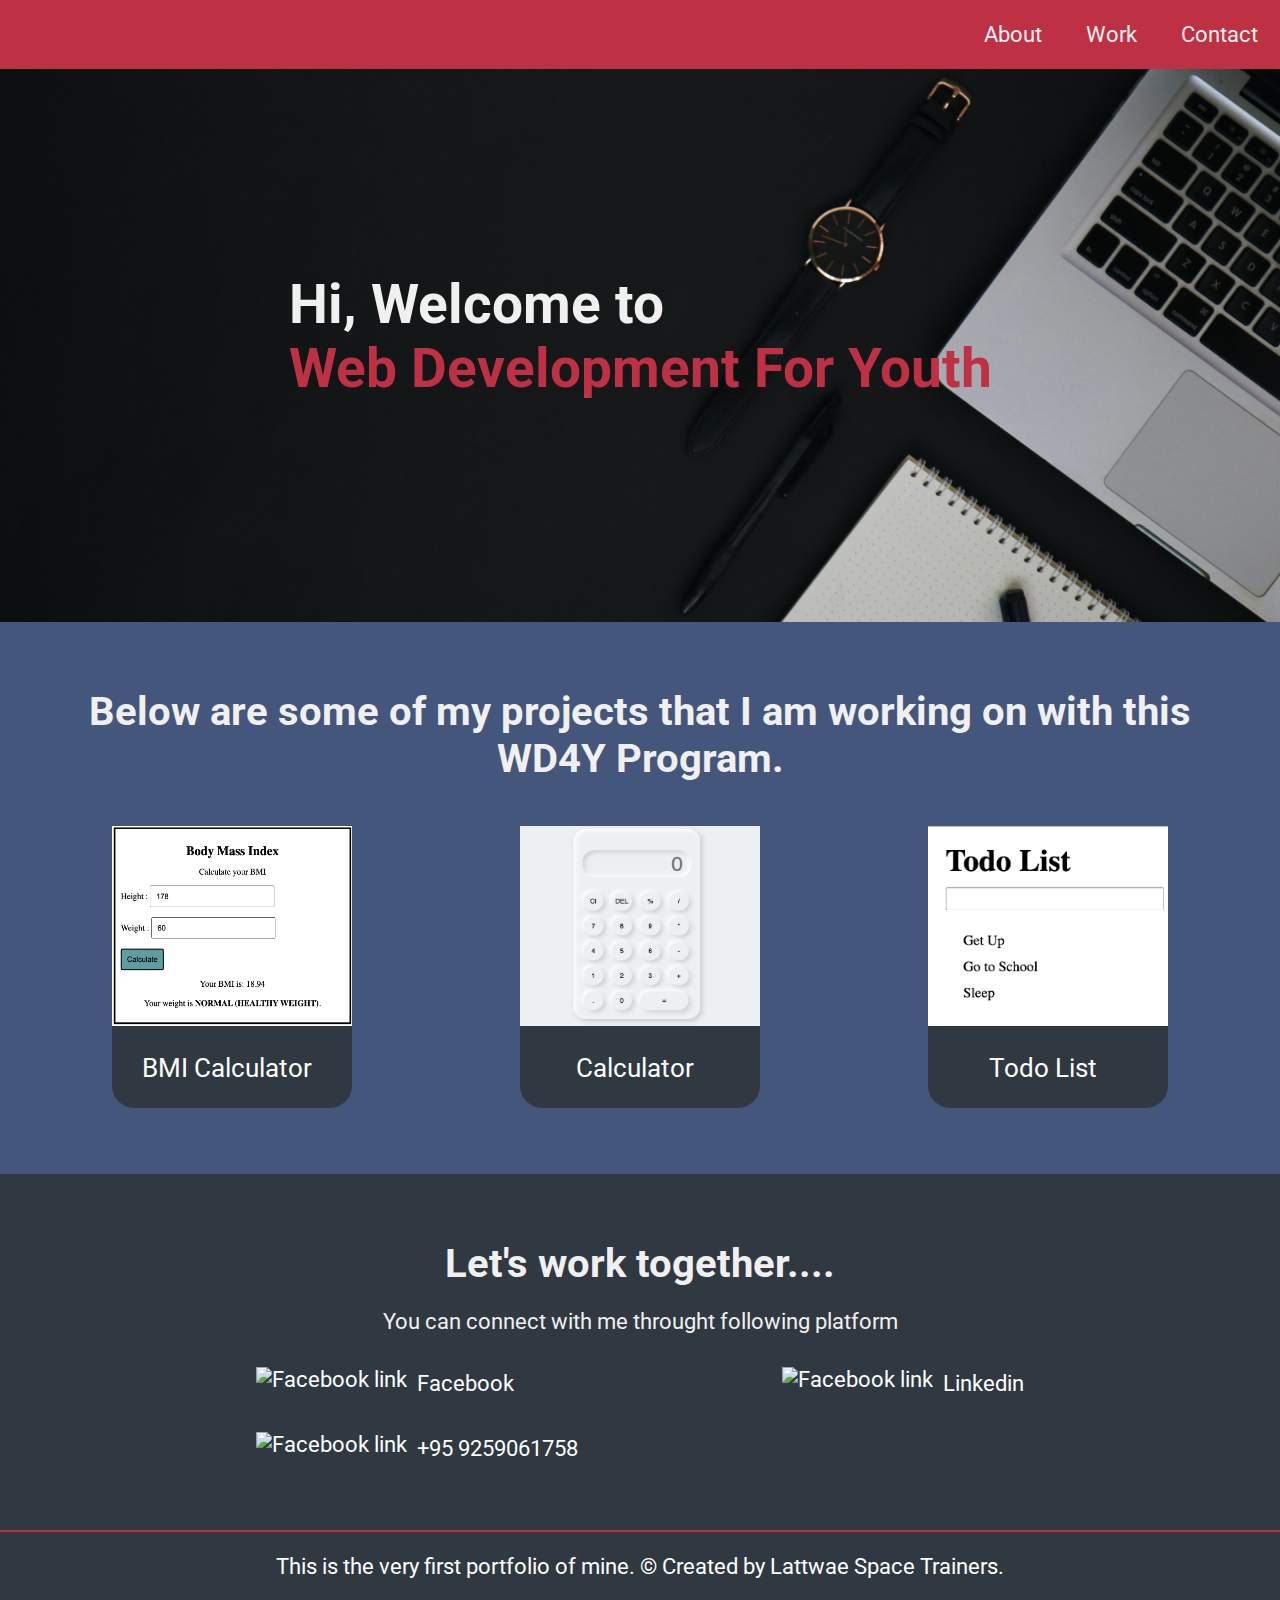
==== index.html @ 16c5a5b5 "Merge pull request #3 from Lat-Twae-Education-WD4E-Class/feature-cleanup" ====
<!DOCTYPE html>
<html lang="en">

<head>
    <meta charset="UTF-8">
    <meta http-equiv="X-UA-Compatible" content="IE=edge">
    <meta name="viewport" content="width=device-width, initial-scale=1.0">
    <link rel="stylesheet" href="./style.css">
    <!-- Font  -->
    <link rel="preconnect" href="https://fonts.googleapis.com">
    <link rel="preconnect" href="https://fonts.gstatic.com" crossorigin>
    <link href="https://fonts.googleapis.com/css2?family=Roboto:wght@400;700;900&display=swap" rel="stylesheet">
    <title>Lattwae Space Trainer Portfolio</title>
</head>

<body>
    <nav class="navbar">
        <ul class="nav-list">
            <li>
                <a href="#hero">About</a>
            </li>
            <li>
                <a href="#projects">Work</a>
            </li>
            <li>
                <a href="#contact">Contact</a>
            </li>
        </ul>
    </nav>

    <div class="container">
        <section id="hero" class="hero">
            <h1>Hi, Welcome to <span>
                    <h1 id="course_name">Web Development For Youth</h1>
                </span></h1>
        </section>

        <section id="projects" class="projects">
            <h2>Below are some of my projects that I am working on with this WD4Y Program.</h2>
            <div class="projects-grid">
                <a href="./projects/BMI/index.html" class="project-item">
                    <img src="./images/bmi.png" alt="Project BMI" class='project-img'>
                    <p>
                        <span class="code">&lt;</span>
                        BMI Calculator
                        <span class="code">&#47;&gt;</span>
                    </p>
                </a>
                <a href="./projects/Calculator/index.html" class="project-item">
                    <img src="./images/calculator.png" alt="Project Calculator" class='project-img'>
                    <p>
                        <span class="code">&lt;</span>
                        Calculator
                        <span class="code">&#47;&gt;</span>
                    </p>
                </a>
                <a href="./projects/TodoList/index.html" class="project-item">
                    <img src="./images/todolist.png" alt="Project Todo List" class='project-img'>
                    <p>
                        <span class="code">&lt;</span>
                        Todo List
                        <span class="code">&#47;&gt;</span>
                    </p>
                </a>
            </div>
        </section>

        <section id="contact" class="contact">
            <div class="contact-header">
                <h2>Let's work together....</h2>
                <p>You can connect with me throught following platform</p>
            </div>
            <div class="contact-links">
                <a href="http://aungpaing98.facebook">
                    <img src="./images/facebook.png" alt="Facebook link">
                    <span>Facebook</span>
                </a>
                <a href="http://aungpaing98.facebook">
                    <img src="./images/linkedin.png" alt="Facebook link">
                    <span>Linkedin</span>
                </a>
                <a href="http://aungpaing98.facebook">
                    <img src="./images/phone.png" alt="Facebook link">
                    <span>+95 9259061758</span>
                </a>
            </div>
        </section>

        <section id="footer" class="footer">
            <p>
                This is the very first portfolio of mine.
                &copy; Created by Lattwae Space Trainers.
            </p>
        </section>
    </div>

</body>

</html>
---- style.css ----
/* Custom properties/variables  */
:root {
  --main-white: #f0f0f0;
  --main-red: #be3144;
  --main-blue: #45567d;
  --main-gray: #303841;
}

html {
  scroll-behavior: smooth;
}

body {
  position: relative;
}

*,
*::before,
*::after {
  padding: 0;
  margin: 0;
  font-size: 22px;
  font-family: 'Roboto', sans-serif;
}

a {
  text-decoration: none;
  color: white;
}

h1 {
  font-size: 2.5rem;
}

#course_name {
  color: var(--main-red);
}

.container {
  margin-top: 50px;
}

/* #region NavLink */
.nav-list {
  position: fixed;
  left: 0;
  top: 0;
  width: 100%;
  display: flex;
  justify-content: flex-end;
  list-style: none;
  background-color: var(--main-red);
}

li {
  padding: 1rem;
}

li:hover {
  background-color: var(--main-blue);
}

li a {
  color: var(--main-white);
}
/* #endregion */

/* #region hero  */
.hero {
  height:26rem;
  background-color: var(--main-gray);
  display: flex;
  flex-direction: column;
  justify-content: center;
  align-items: center;
  background-image: url("./images/img3.jpg");
  background-color: var(--main-white);
  background-repeat: no-repeat;
  background-size:cover;
}

.hero h1 {
  color: var(--main-white);
}

.hero p {
  padding-top: 1rem;
  color: var(--main-white);
}
/* #endregion */

/* #region projects  */
.projects {
  background-color: var(--main-blue);
  padding: 2rem;
}

.projects h2 {
  font-size:1.8rem;
  margin: 1rem 0;
  text-align: center;
  color: var(--main-white);
}

.projects-grid {
  padding: 1rem 0;
  display: grid;
  grid-template-columns: repeat(auto-fit, minmax(260px, 1fr));
  grid-gap: 1.5rem;
  justify-items: center;
  align-items: center;
}

.projects-grid a {
  padding-bottom: 1rem;
  border-radius: 1rem;
  background-color: var(--main-gray);
  height: 260px;
}

.project-img {
  height: 200px;
  width:240px;
}

.projects-grid a p {
  text-align: center;
  padding: 1rem 0;
  color: white;
  font-size: larger;
}

.code {
  color: var(--main-gray);
  transition: color 0.3s ease-out;
}

.project-item:hover .code {
  color: orange;
}

/* #endregion */

/* #region contact  */
.contact {
  padding: 3rem 0;
  background-color: var(--main-gray);
  color: var(--main-white);
  display: flex;
  flex-direction: column;
  justify-content: center;
  align-items: center;
}

.contact h2 {
  font-size:1.8rem;
  text-align: center;
  margin-bottom: 1rem;
}

.contact-links {
  width: 60%;
  display: flex;
  justify-content: space-between;
  flex-wrap: wrap;
}

.contact-links a {
  display: flex;
  align-items: center;
  margin-top: 1.5rem;
  transition: transform 500ms ease-out;
}

.contact-links a:hover {
  transform: translateY(10px)
}

.contact-links a img {
  height: 32px;
}
.contact-links a span {
  margin-left: 10px;
  font-size:22px;
}
/* #endregion */

/* #region footer  */
.footer {
  border-top: 2px solid var(--main-red);
  padding: 1rem 0;
  background-color: var(--main-gray);
  color: white;
  text-align: center;
}
/* #endregion */
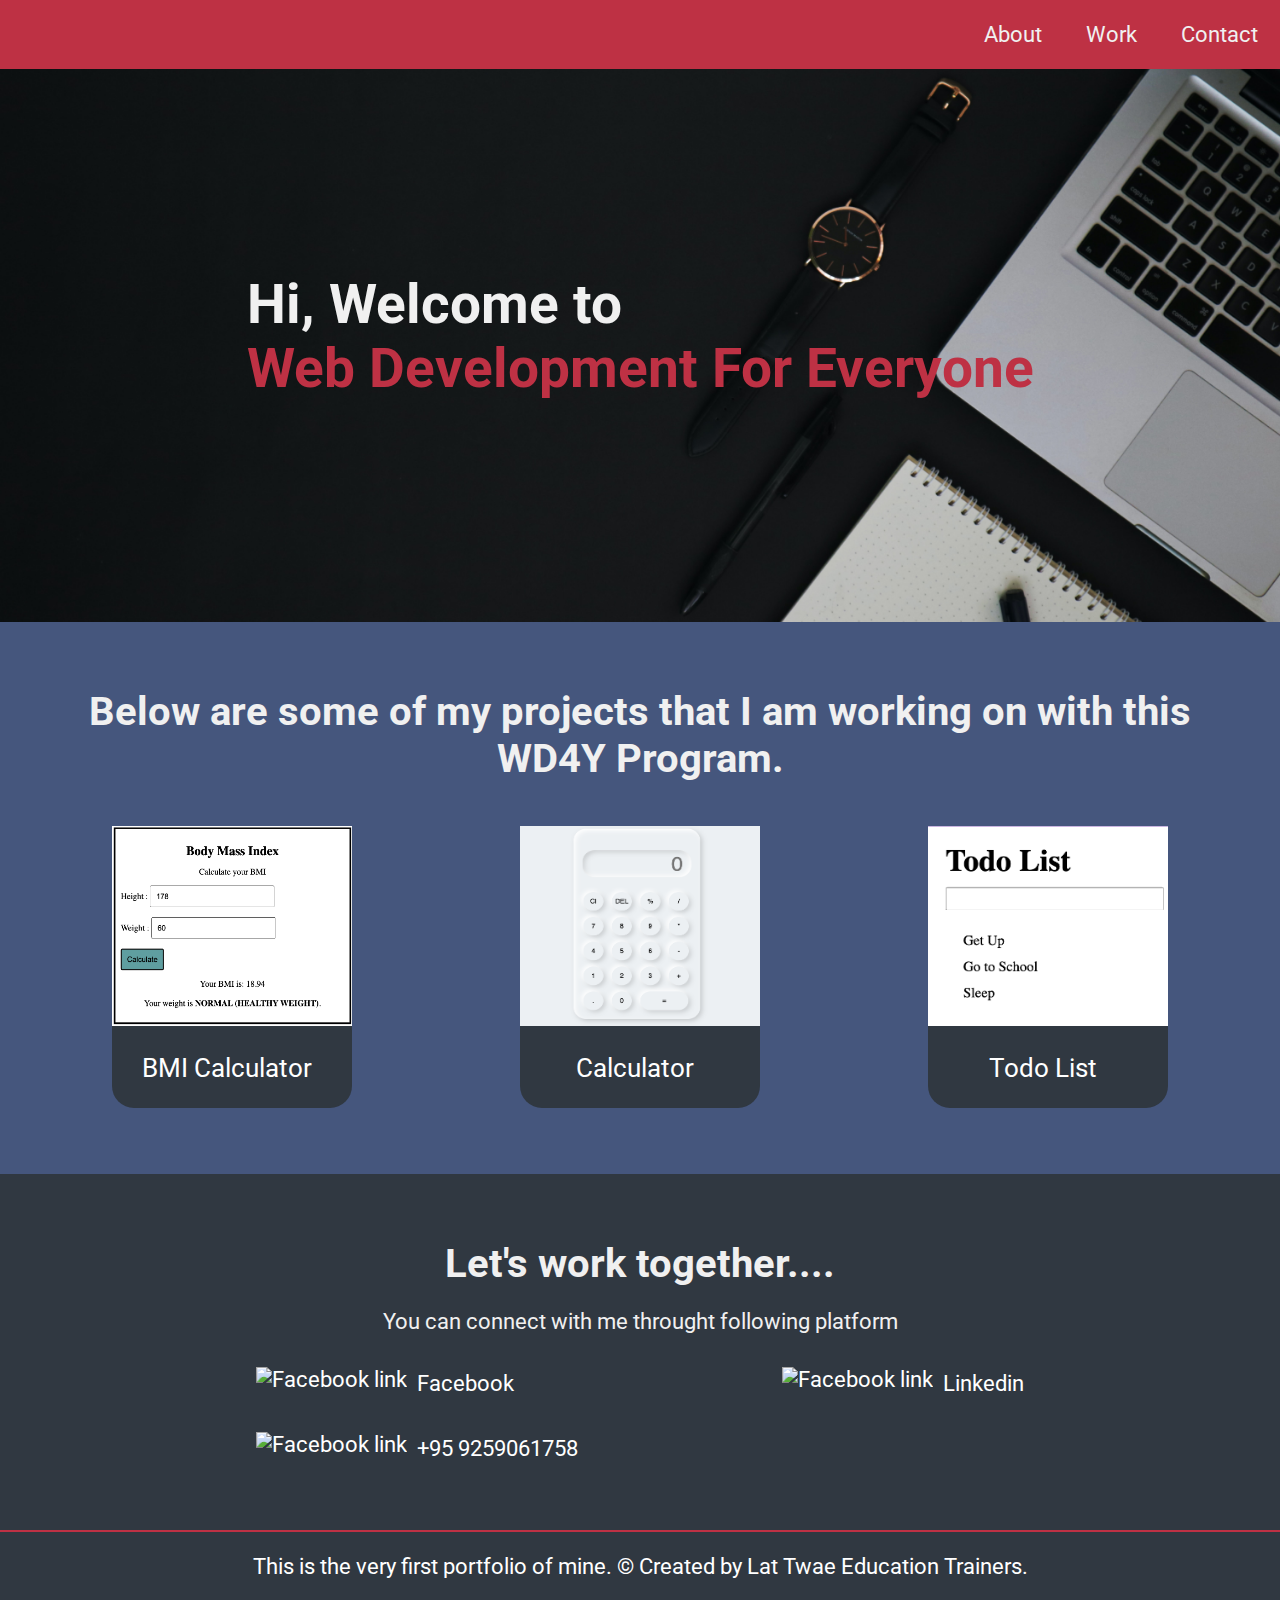
==== commit bed9e6b0: "Update index.html" ====
--- a/index.html
+++ b/index.html
@@ -31,7 +31,7 @@
     <div class="container">
         <section id="hero" class="hero">
             <h1>Hi, Welcome to <span>
-                    <h1 id="course_name">Web Development For Youth</h1>
+                    <h1 id="course_name">Web Development For Everyone</h1>
                 </span></h1>
         </section>
 
@@ -89,11 +89,11 @@
         <section id="footer" class="footer">
             <p>
                 This is the very first portfolio of mine.
-                &copy; Created by Lattwae Space Trainers.
+                &copy; Created by Lat Twae Education Trainers.
             </p>
         </section>
     </div>
 
 </body>
 
-</html>+</html>
